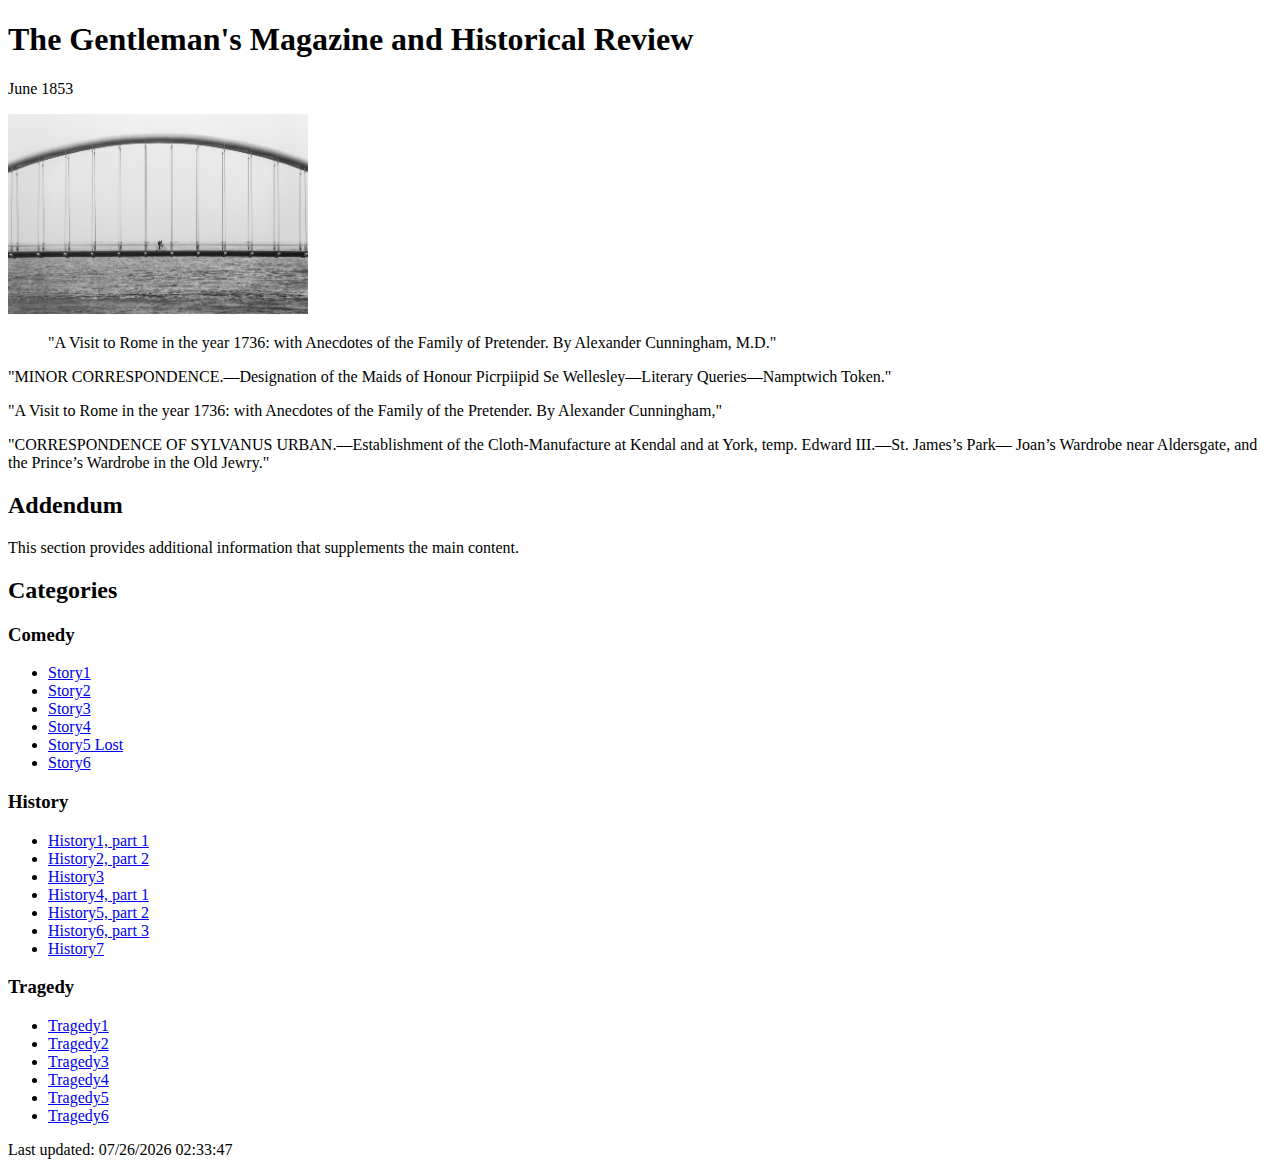
==== lab-4/index.html @ 80ef1f1c "Update index.html" ====
<!DOCTYPE html>
<html lang="en">
<head>
    <meta charset="UTF-8">
    <meta name="viewport" content="width=device-width, initial-scale=1.0">
    <title>Homework 1</title>
    <link rel="stylesheet" href="styles.css">
</head>
<body>
    <header>
        <h1 class="title">The Gentleman's Magazine and Historical Review</h1>
        <p class="subtitle">June 1853</p>
    </header>

    <section class="content">
        <img src="ITCLAB1.gif" alt="Image Description" class="featured-image" width="300" height="200">
        <blockquote class="highlight">
            "A Visit to Rome in the year 1736: with Anecdotes of the Family of Pretender. By Alexander Cunningham, M.D."
        </blockquote>
        
        <p>"MINOR CORRESPONDENCE.—Designation of the Maids of Honour Picrpiipid Se Wellesley—Literary Queries—Namptwich Token."</p>
        <p>"A Visit to Rome in the year 1736: with Anecdotes of the Family of the Pretender. By Alexander Cunningham,"</p>
        <p>"CORRESPONDENCE OF SYLVANUS URBAN.—Establishment of the Cloth-Manufacture at Kendal and at York, temp. Edward III.—St. James’s Park— Joan’s Wardrobe near Aldersgate, and the Prince’s Wardrobe in the Old Jewry."</p>
        <!-- Add more content paragraphs here as needed -->
    </section>

    <section class="addendum">
        <h2>Addendum</h2>
        <p>This section provides additional information that supplements the main content.</p>
    </section>

    <section class="categories">
        <h2>Categories</h2>
        <div class="category-table">
            <div class="category">
                <h3>Comedy</h3>
                <ul>
                    <li><a href="allswell/index.html">Story1</a></li>
                    <li><a href="asyoulikeit/index.html">Story2</a></li>
                    <li><a href="comedy_errors/index.html">Story3</a></li>
                    <li><a href="cymbeline/index.html">Story4</a></li>
                    <li><a href="lll/index.html">Story5 Lost</a></li>
                    <li><a href="measure/index.html">Story6</a></li>
                </ul>
            </div>
            <div class="category">
                <h3>History</h3>
                <ul>
                    <li><a href="1henryiv/index.html">History1, part 1</a></li>
                    <li><a href="2henryiv/index.html">History2, part 2</a></li>
                    <li><a href="henryv/index.html">History3</a></li>
                    <li><a href="1henryvi/index.html">History4, part 1</a></li>
                    <li><a href="2henryvi/index.html">History5, part 2</a></li>
                    <li><a href="3henryvi/index.html">History6, part 3</a></li>
                    <li><a href="henryviii/index.html">History7</a></li>
                </ul>
            </div>
            <div class="category">
                <h3>Tragedy</h3>
                <ul>
                    <li><a href="cleopatra/index.html">Tragedy1</a></li>
                    <li><a href="coriolanus/index.html">Tragedy2</a></li>
                    <li><a href="hamlet/index.html">Tragedy3</a></li>
                    <li><a href="julius_caesar/index.html">Tragedy4</a></li>
                    <li><a href="lear/index.html">Tragedy5</a></li>
                    <li><a href="macbeth/index.html">Tragedy6</a></li>
                </ul>
            </div>
        </div>
    </section>

    <footer>
        <p>Last updated: <span id="lastModified"></span></p>
    </footer>

    <script type="text/javascript">
        var x = document.lastModified;
        document.getElementById('lastModified').textContent = x;
    </script>
</body>
</html>
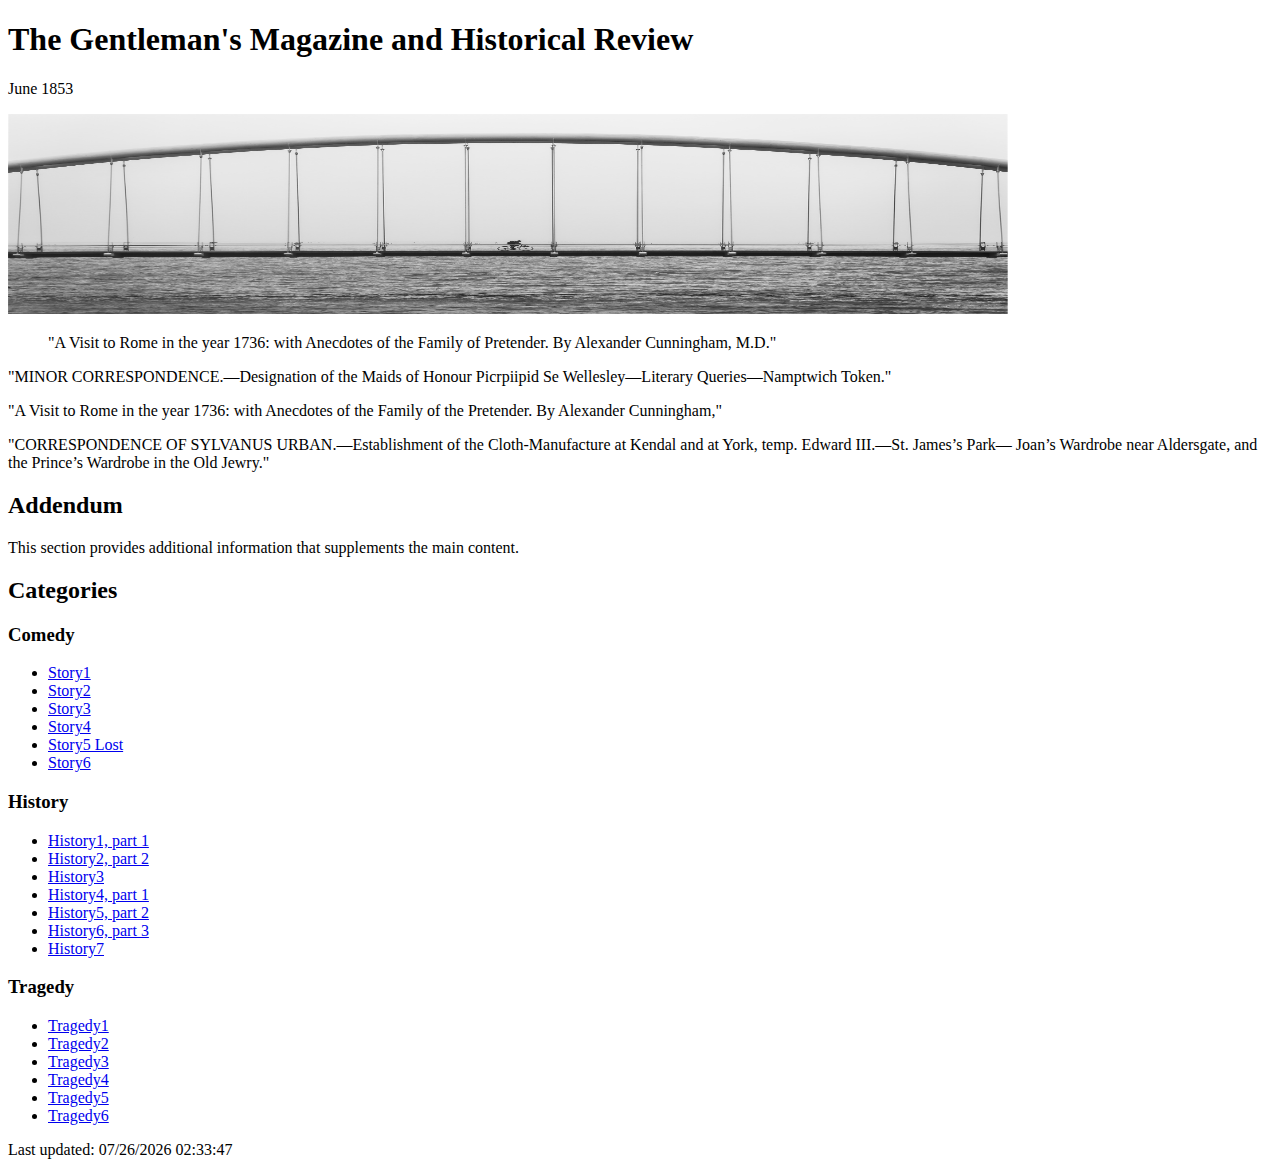
==== commit 9f83e5a6: "Update index.html" ====
--- a/lab-4/index.html
+++ b/lab-4/index.html
@@ -13,7 +13,7 @@
     </header>
 
     <section class="content">
-        <img src="ITCLAB1.gif" alt="Image Description" class="featured-image" width="300" height="200">
+        <img src="ITCLAB1.gif" alt="Image Description" class="featured-image" width="1000" height="200">
         <blockquote class="highlight">
             "A Visit to Rome in the year 1736: with Anecdotes of the Family of Pretender. By Alexander Cunningham, M.D."
         </blockquote>
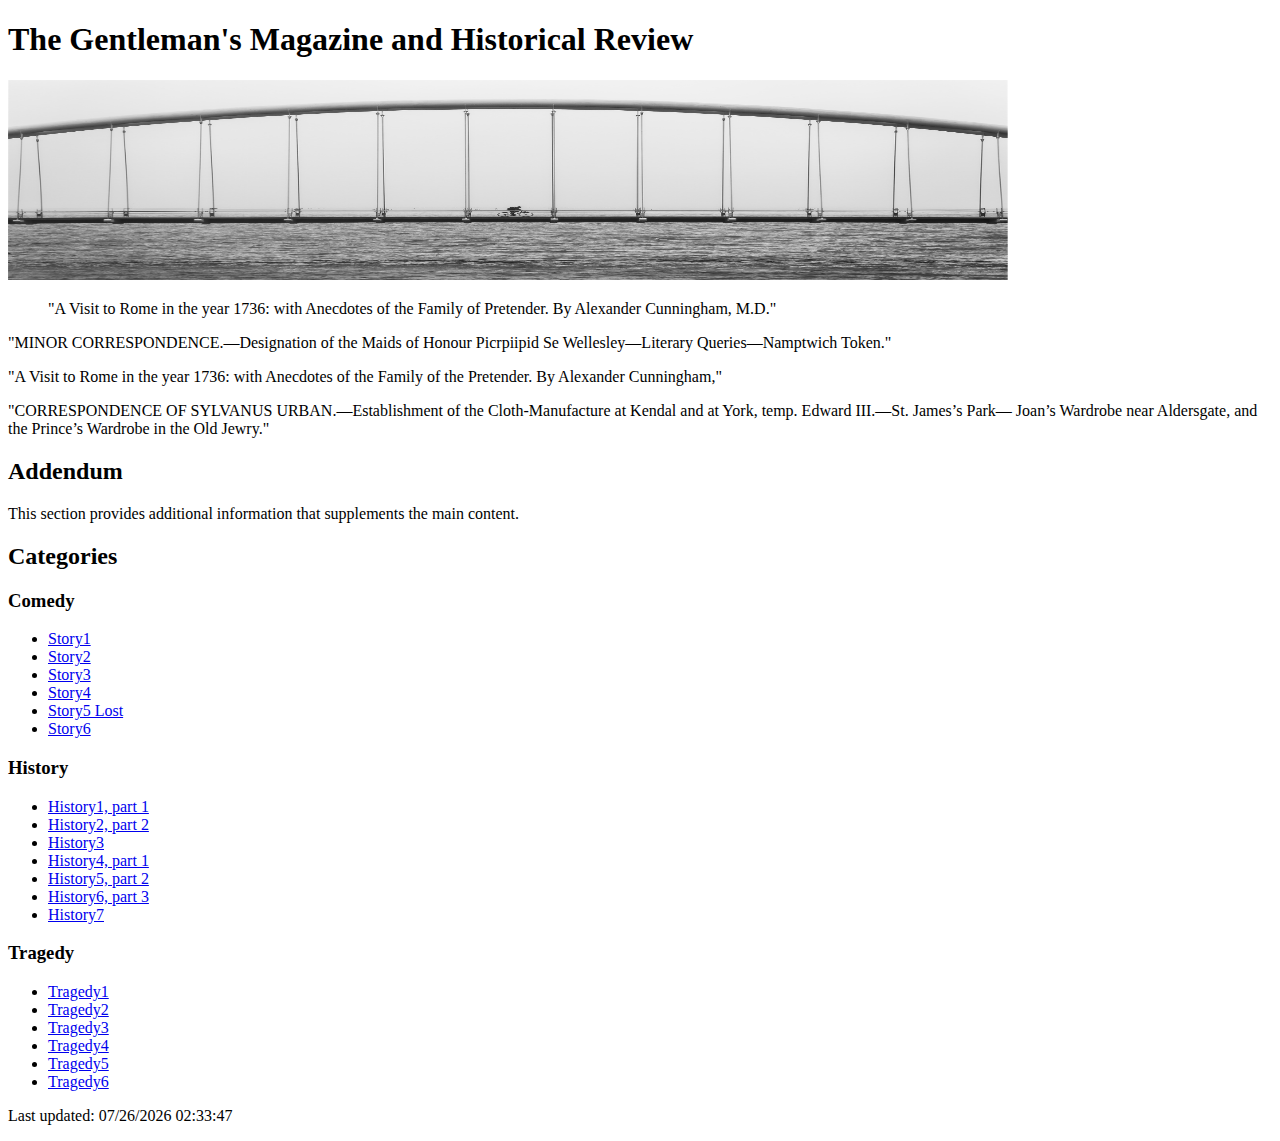
==== commit 77e69276: "Update index.html" ====
--- a/lab-4/index.html
+++ b/lab-4/index.html
@@ -9,7 +9,7 @@
 <body>
     <header>
         <h1 class="title">The Gentleman's Magazine and Historical Review</h1>
-        <p class="subtitle">June 1853</p>
+        
     </header>
 
     <section class="content">
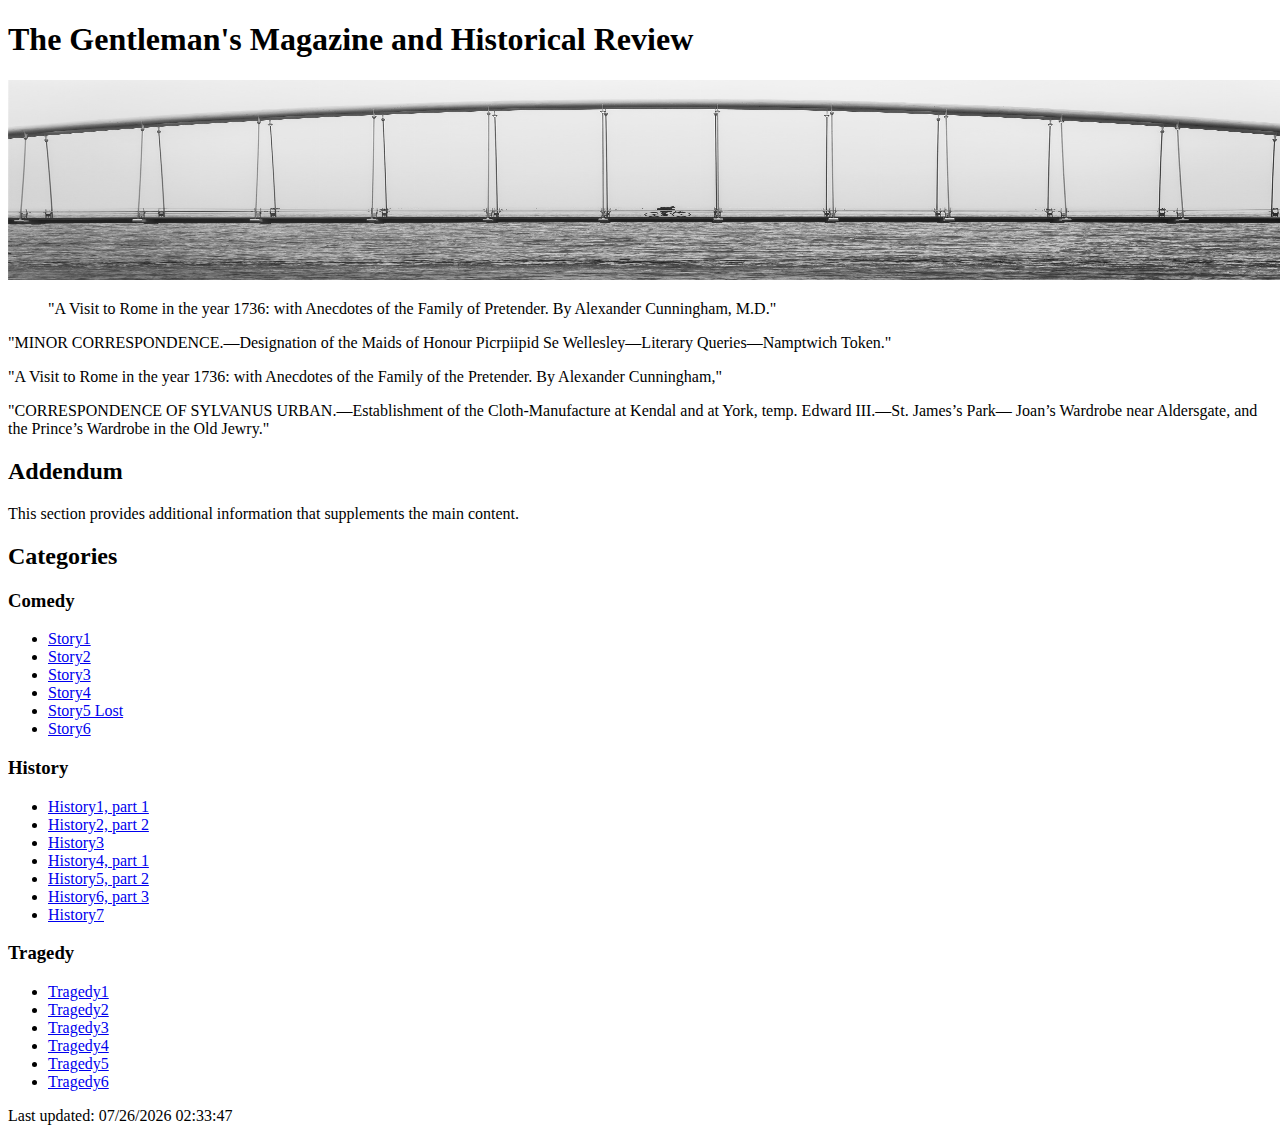
==== commit 1b420939: "Update index.html" ====
--- a/lab-4/index.html
+++ b/lab-4/index.html
@@ -13,7 +13,7 @@
     </header>
 
     <section class="content">
-        <img src="ITCLAB1.gif" alt="Image Description" class="featured-image" width="1000" height="200">
+        <img src="ITCLAB1.gif" alt="Image Description" class="featured-image" width="1300" height="200">
         <blockquote class="highlight">
             "A Visit to Rome in the year 1736: with Anecdotes of the Family of Pretender. By Alexander Cunningham, M.D."
         </blockquote>
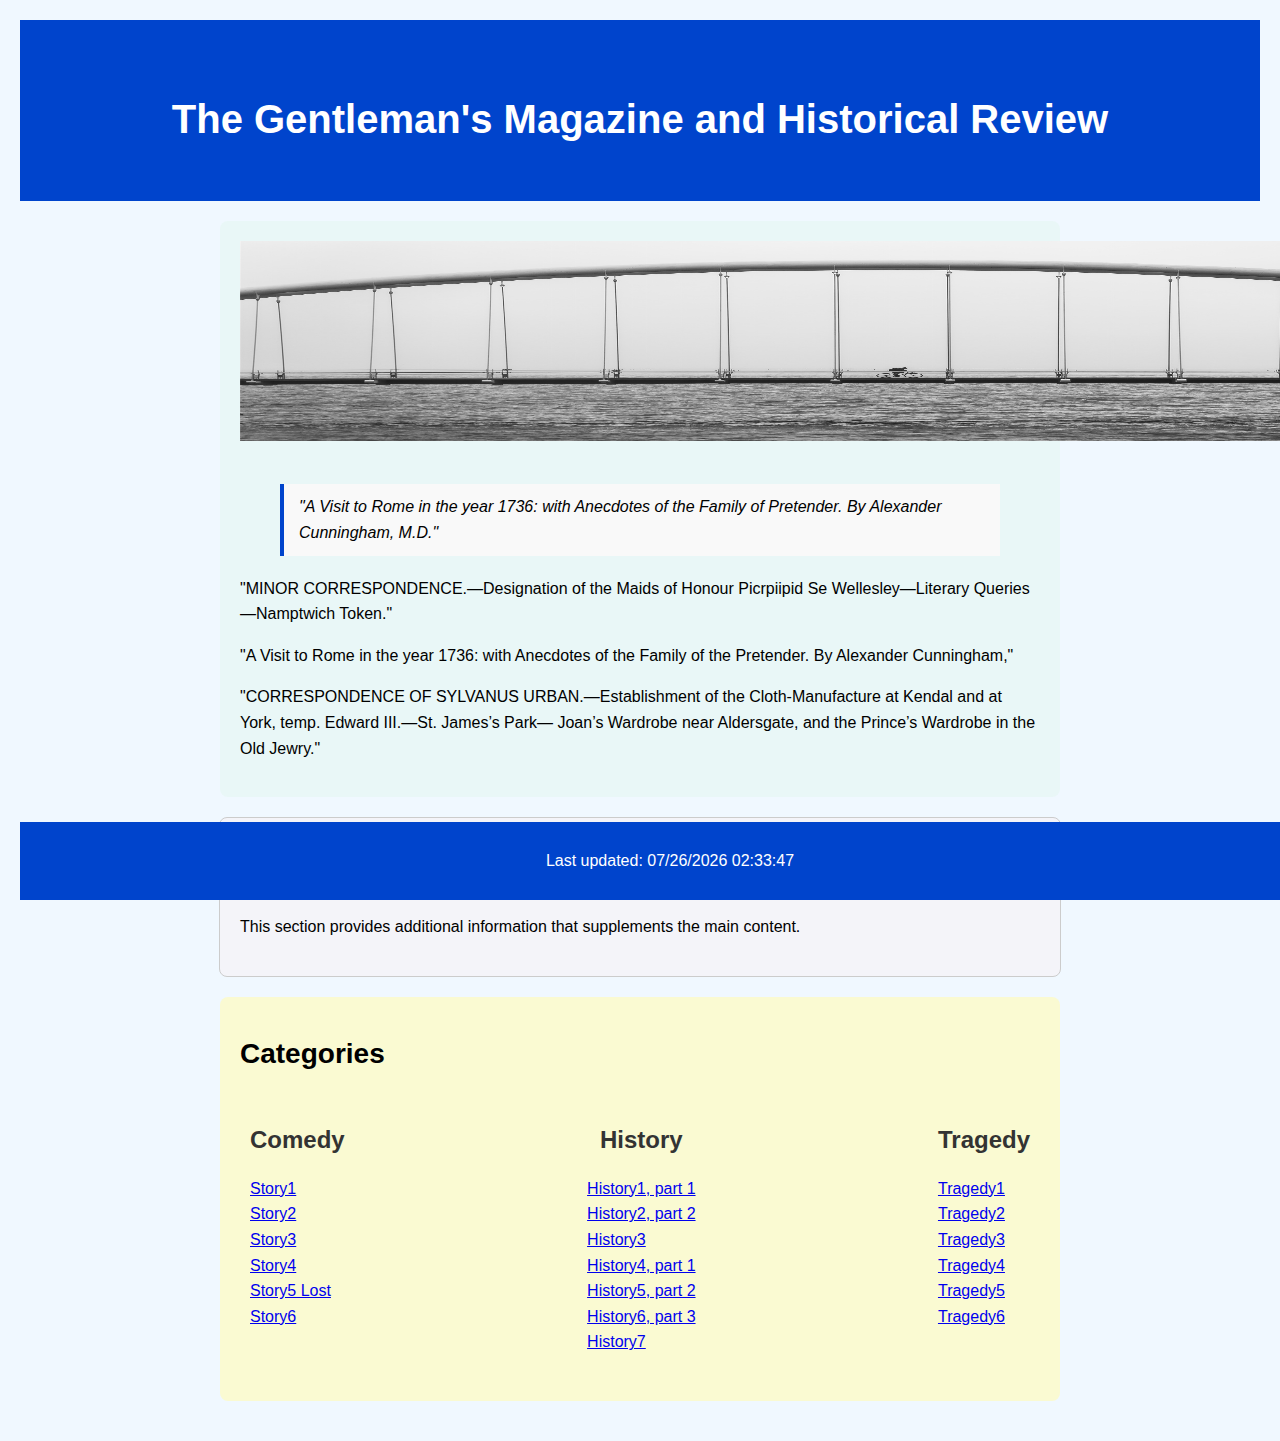
==== commit b3aadc4b: "Update index.html" ====
--- a/lab-4/index.html
+++ b/lab-4/index.html
@@ -4,7 +4,7 @@
     <meta charset="UTF-8">
     <meta name="viewport" content="width=device-width, initial-scale=1.0">
     <title>Homework 1</title>
-    <link rel="stylesheet" href="styles.css">
+    <link rel="stylesheet" href="style.css">
 </head>
 <body>
     <header>
--- a/lab-4/style.css
+++ b/lab-4/style.css
@@ -0,0 +1,104 @@
+/* General page styling */
+body {
+    background-color: #f0f8ff; /* Light blue background for the whole page */
+    font-family: Arial, sans-serif;
+    margin: 0;
+    padding: 20px; /* Padding around the body */
+    line-height: 1.6;
+}
+
+/* Header background color and padding */
+header {
+    background-color: #0044cc; /* Dark blue background for the header */
+    color: white;
+    text-align: center;
+    padding: 40px 20px; /* More padding for the header */
+    margin-bottom: 20px; /* Add spacing below the header */
+}
+
+/* Headings styling */
+h1 {
+    font-size: 2.5em; /* Larger font size for main title */
+    margin-bottom: 10px;
+}
+
+h2, h3 {
+    font-size: 1.75em;
+    margin: 15px 0;
+}
+
+h3 {
+    font-size: 1.5em;
+    margin-top: 20px; /* Extra spacing above category titles */
+}
+
+/* Content section styling */
+section.content {
+    background-color: #e9f7f7; /* Light cyan background for content */
+    padding: 20px;
+    margin: 20px auto; /* Center the section and add vertical spacing */
+    max-width: 800px;
+    border-radius: 8px;
+}
+
+/* Addendum section styling */
+section.addendum {
+    background-color: #f4f4f9; /* Light grey background for addendum */
+    padding: 20px;
+    margin: 20px auto; /* Vertical spacing and center alignment */
+    max-width: 800px;
+    border-radius: 8px;
+    border: 1px solid #ccc;
+}
+
+/* Categories section styling */
+section.categories {
+    background-color: #fafad2; /* Light yellow background for categories */
+    padding: 20px;
+    margin: 20px auto;
+    max-width: 800px;
+    border-radius: 8px;
+}
+
+.category-table {
+    display: flex;
+    justify-content: space-between;
+}
+
+.category {
+    margin: 10px; /* Spacing between the categories */
+}
+
+.category ul {
+    list-style-type: none;
+    padding: 0;
+}
+
+.category h3 {
+    text-align: center;
+    color: #333;
+}
+
+/* Footer styling */
+footer {
+    background-color: #0044cc; /* Same dark blue as header */
+    color: white;
+    text-align: center;
+    padding: 10px;
+    position: fixed;
+    bottom: 0;
+    width: 100%;
+}
+
+/* Miscellaneous */
+.featured-image {
+    margin: 0 20px 20px 0; /* Space around the image */
+}
+
+.highlight {
+    font-style: italic;
+    padding: 10px 15px;
+    background-color: #f9f9f9;
+    border-left: 4px solid #0044cc;
+    margin-bottom: 20px;
+}
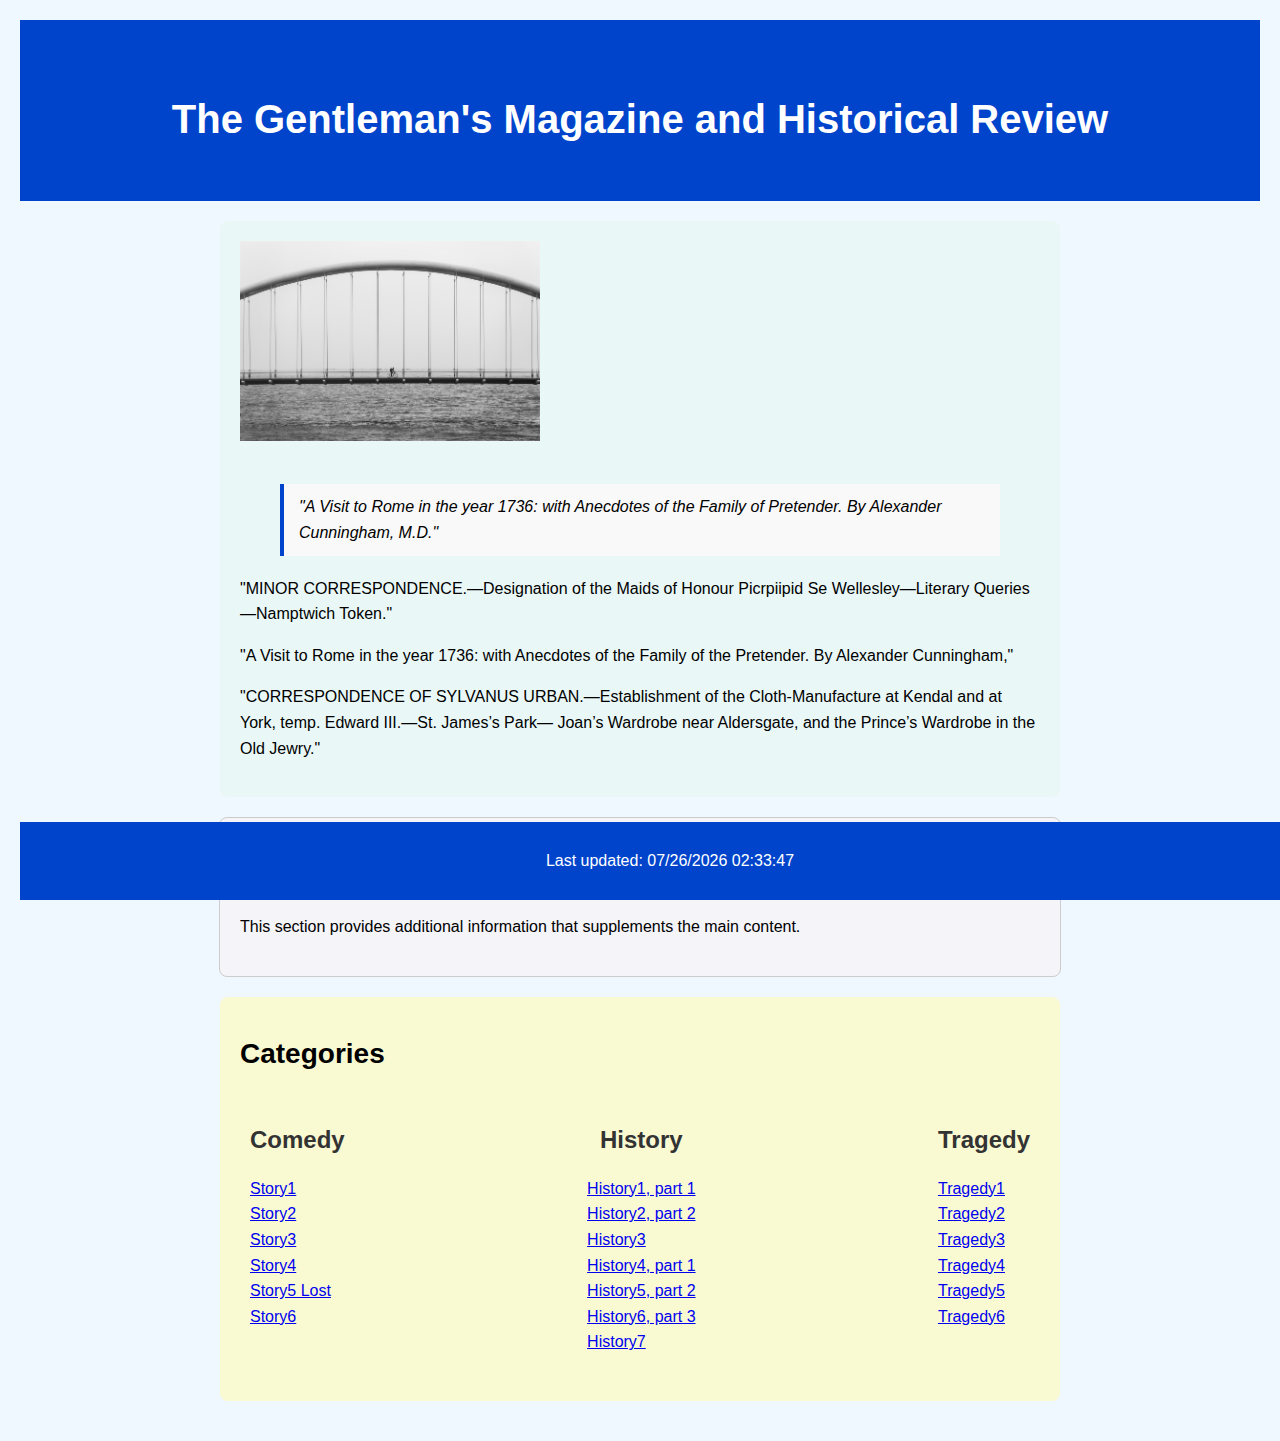
==== commit a5ddb000: "Update index.html" ====
--- a/lab-4/index.html
+++ b/lab-4/index.html
@@ -13,7 +13,7 @@
     </header>
 
     <section class="content">
-        <img src="ITCLAB1.gif" alt="Image Description" class="featured-image" width="1300" height="200">
+        <img src="ITCLAB1.gif" alt="Image Description" class="featured-image" width="300" height="200">
         <blockquote class="highlight">
             "A Visit to Rome in the year 1736: with Anecdotes of the Family of Pretender. By Alexander Cunningham, M.D."
         </blockquote>
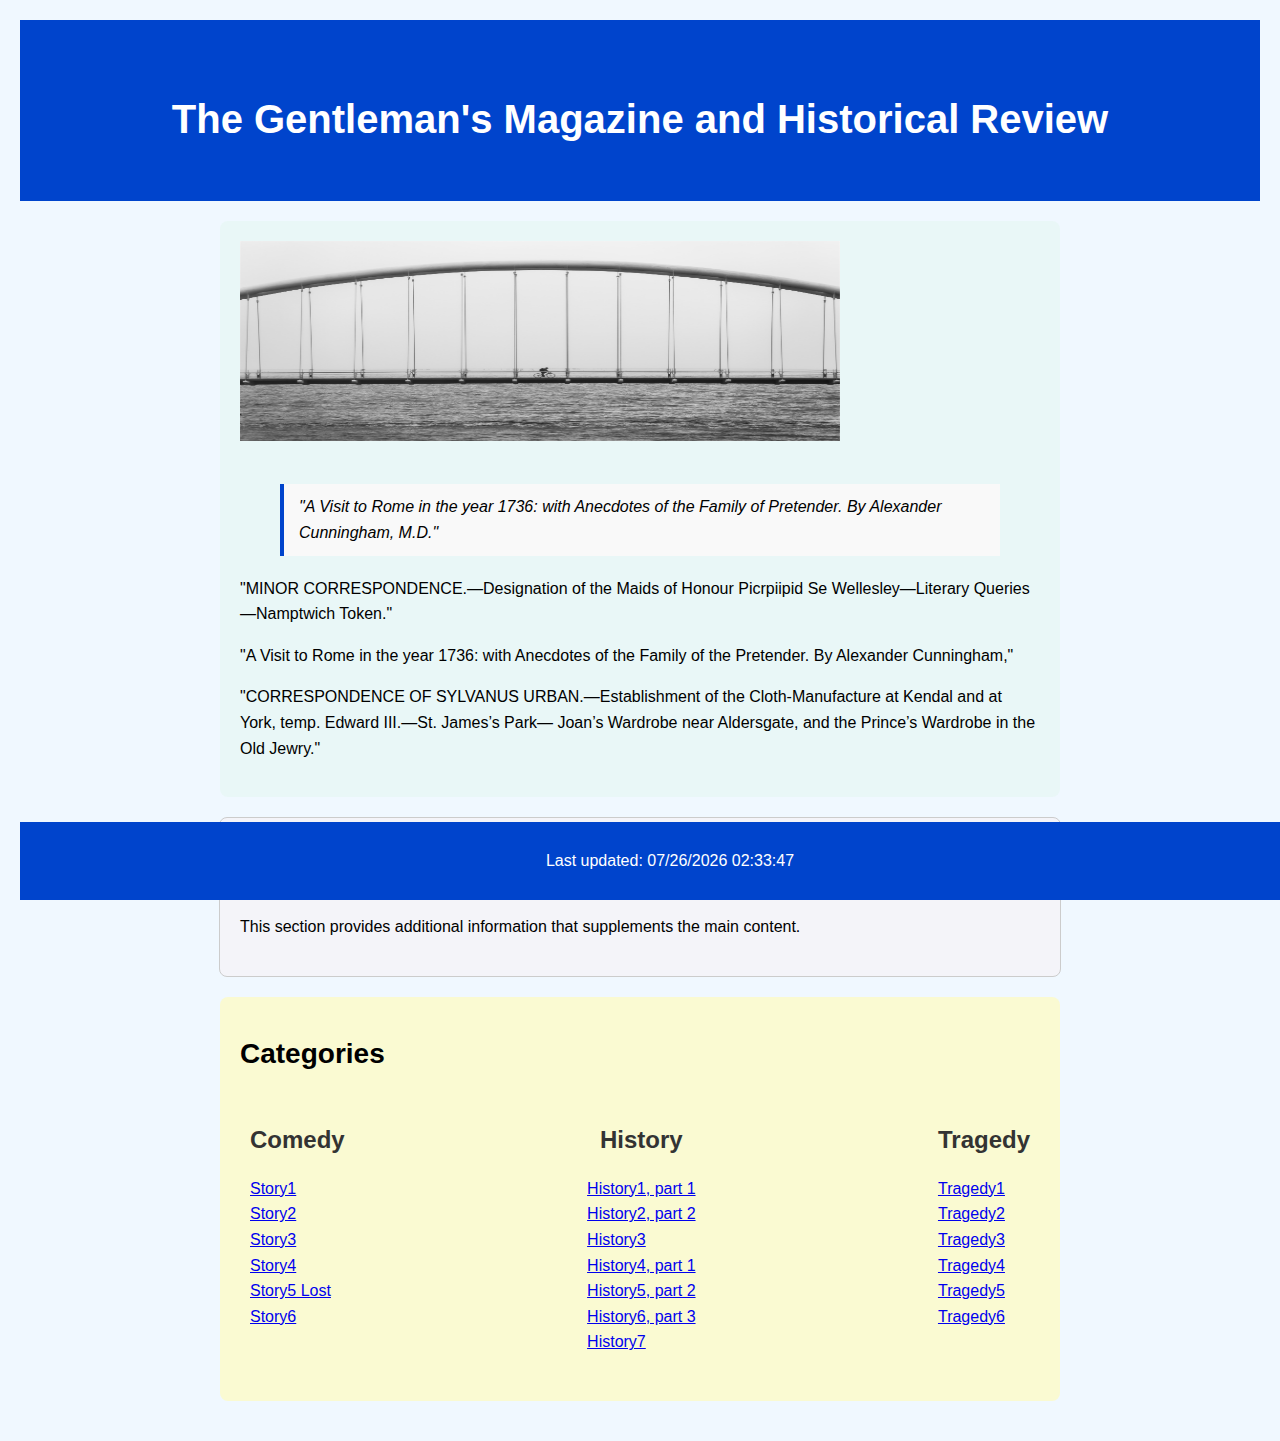
==== commit 2607ef62: "Update index.html" ====
--- a/lab-4/index.html
+++ b/lab-4/index.html
@@ -13,7 +13,7 @@
     </header>
 
     <section class="content">
-        <img src="ITCLAB1.gif" alt="Image Description" class="featured-image" width="300" height="200">
+        <img src="ITCLAB1.gif" alt="Image Description" class="featured-image" width="600" height="200">
         <blockquote class="highlight">
             "A Visit to Rome in the year 1736: with Anecdotes of the Family of Pretender. By Alexander Cunningham, M.D."
         </blockquote>
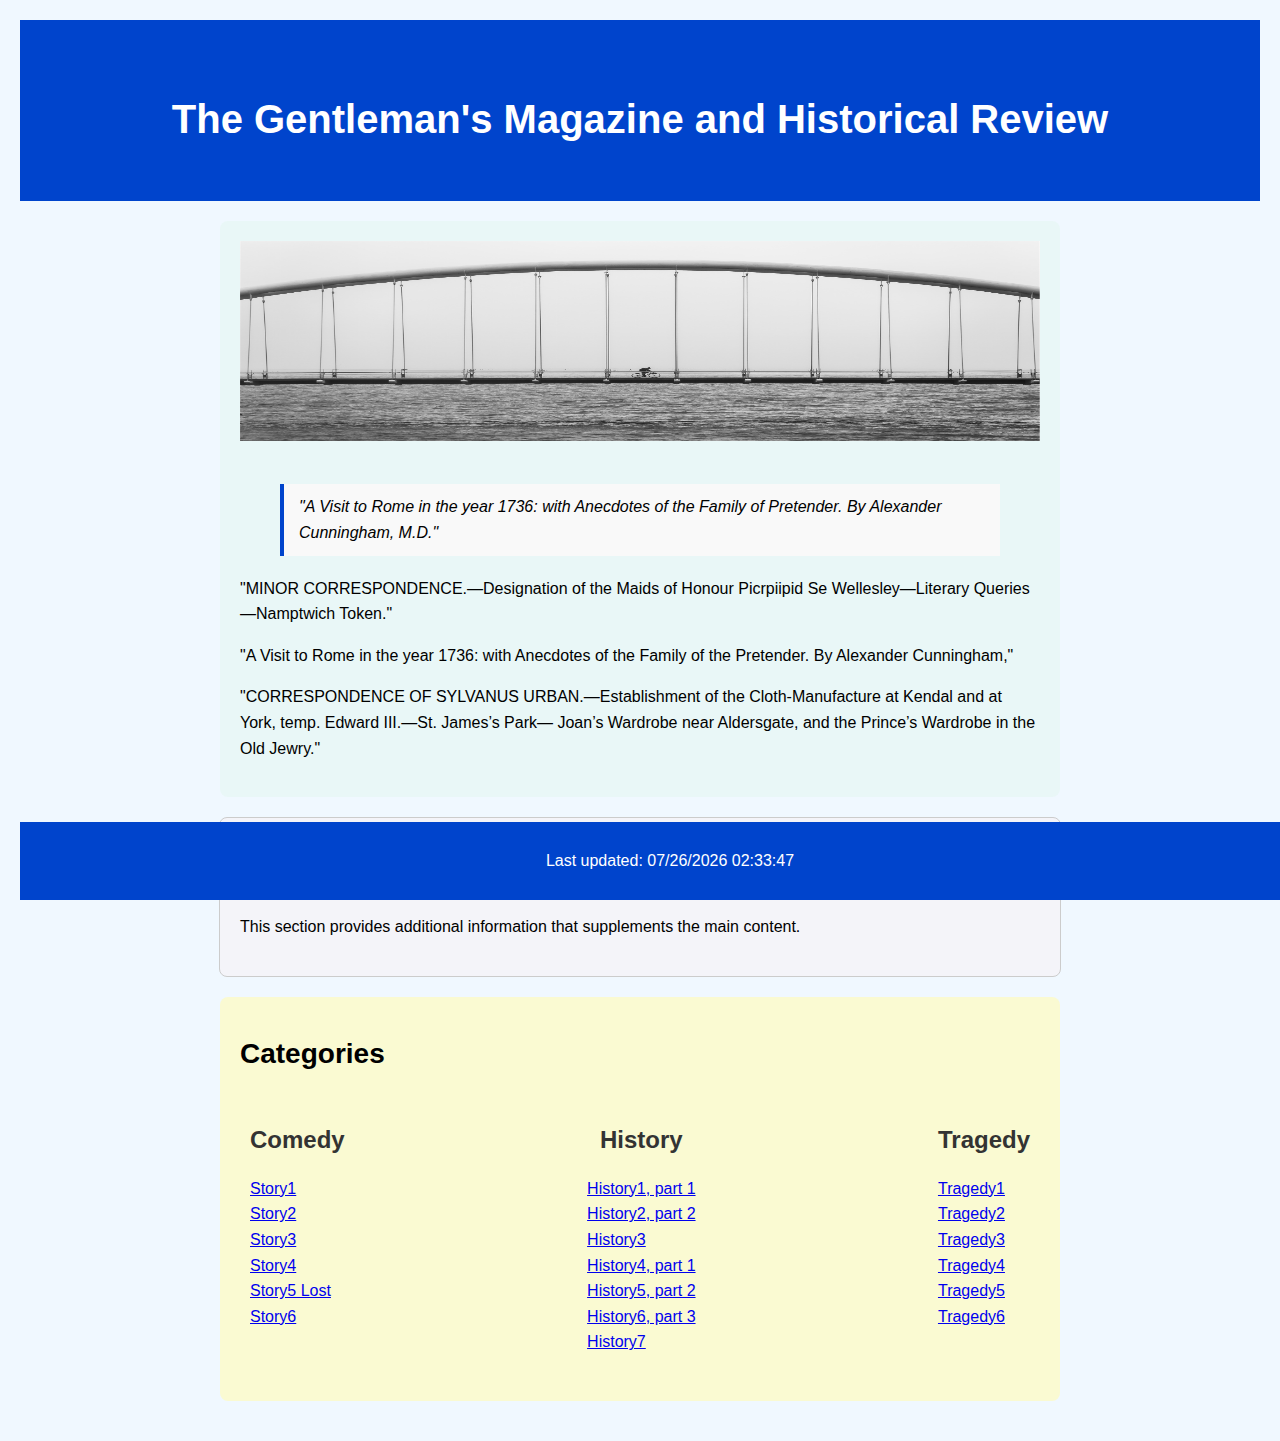
==== commit a07aafae: "Update index.html" ====
--- a/lab-4/index.html
+++ b/lab-4/index.html
@@ -13,7 +13,7 @@
     </header>
 
     <section class="content">
-        <img src="ITCLAB1.gif" alt="Image Description" class="featured-image" width="600" height="200">
+        <img src="ITCLAB1.gif" alt="Image Description" class="featured-image" width="800" height="200">
         <blockquote class="highlight">
             "A Visit to Rome in the year 1736: with Anecdotes of the Family of Pretender. By Alexander Cunningham, M.D."
         </blockquote>
